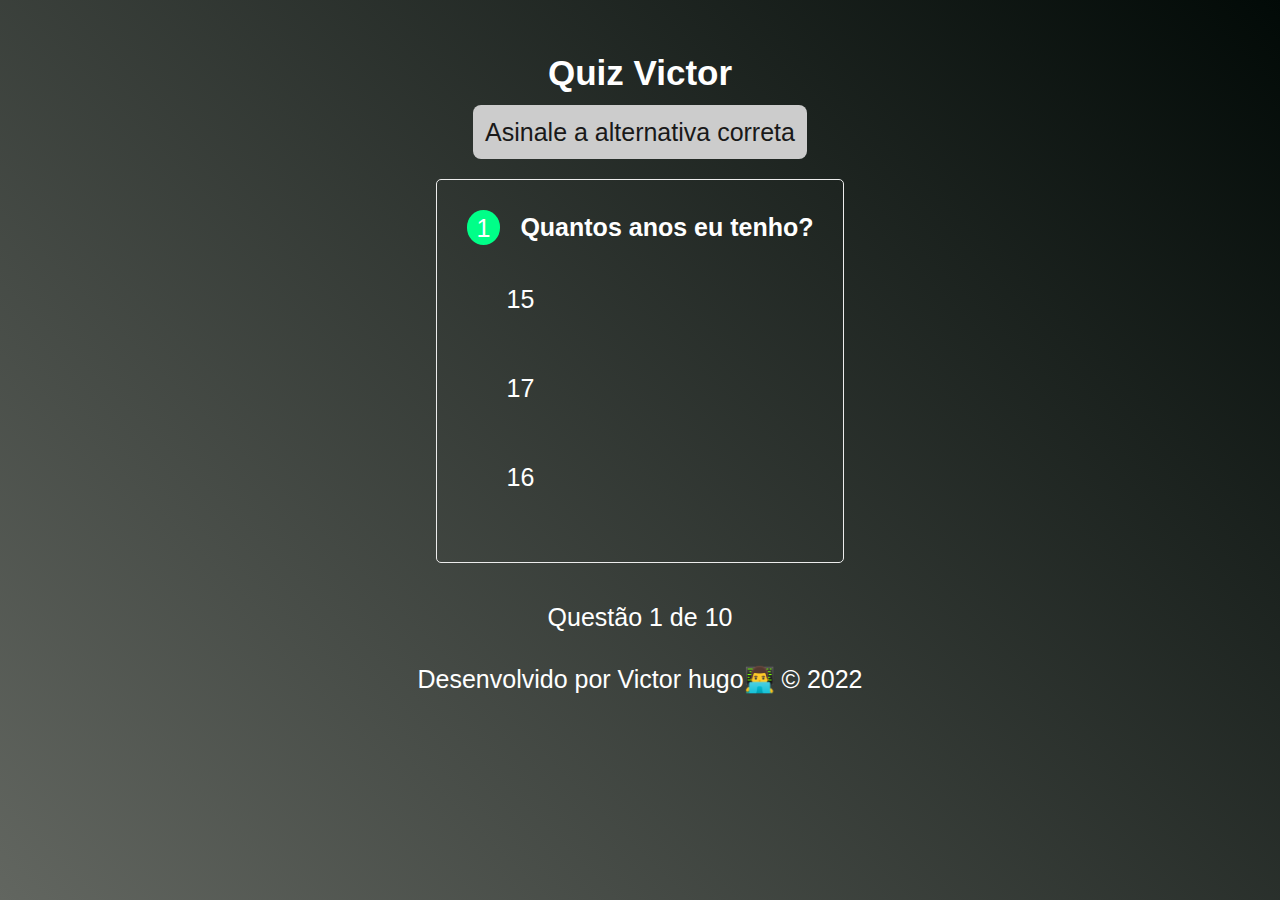
==== Quiz.html @ aa97f167 "Add files via upload" ====
<!DOCTYPE html>
<html lang="pt-br">
<head>
    <meta charset="UTF-8">
    <meta http-equiv="X-UA-Compatible" content="IE=edge">
    <meta name="viewport" content="width=device-width, initial-scale=1.0">
    <title>Quiz Victor</title>
    <link rel="stylesheet" href="style.css" />
    <link rel="shortcut icon" href="./img/logo.png" />
</head>
<body>

    <main class="tela-principal">

        <section class='conteudos'>

            <h1>Quiz Victor</h1>

            <article class='centro' id='instrucoes'>
                Asinale a alternativa correta 
            </article>

            <article class='questoes'>
                
                <header class='questao'>
                    <span id='numQuestao'></span>
                    <h2 id='pergunta'></h2>
                </header>

                <div class='corpo'>
                    <ol type='A' id='alternativas'>
                        <li id='a' value='1A' class='respostas' onClick='verificarSeAcertou(this, this)'></li>
                        <li id='b' value='1B' class='respostas' onClick='verificarSeAcertou(this, this)'></li>
                        <li id='c' value='1C' class='respostas' onClick='verificarSeAcertou(this, this)'></li>
                    </ol>
                </div>
            </article>
            
            <article id='aviso'>Questão <span id='numero'></span> de <span id='total'></span></article>
            
        </section>

        <footer class='centro'>Desenvolvido por Victor hugo👨‍💻 &copy; 2022</footer>
    </main>

<script src="script.js"></script>

</body>
</html>
---- style.css ----
* {
    margin: 0;
    padding: 0;
    box-sizing: border-box;
    font-family: 'Roboto', sans-serif;
    font-size: 1.25rem;
}

body {
    width: 100vw;
    height: 100vh;
    background-image: linear-gradient(45deg,rgb(98, 102, 96),rgb(2, 10, 7));
    color: #fff;
}

main {
    width: 100%;
    height: 100%;
    padding: 1rem; 
}

section {
    width: 100%;
    margin: 0 auto;
    padding: 1rem;
    margin-bottom: 0.625rem;
    display: flex;
    flex-direction: column;
    justify-content: center;
    align-items: center;
}

h1 {
    text-align: center;
    font-size: 1.75rem;
    margin: 0.625rem;
}

.centro {
    text-align: center;
}

.questao {
    display: flex;
    align-items: center;
    justify-content: space-between;
}

#numQuestao {
    display: block;
    background: #00ff88;
    padding: 4px 10px 2px 10px;
    border-radius: 50%;
}

#pergunta {
    margin-left: 1rem;
}

.questoes {
    padding: 1.5rem;
    border: 1px solid #ececec;
    border-radius: 5px;
    margin-bottom: 2rem;
}

.questoes ol li {
    display: block;
    margin: 1rem;
    padding: 1rem;
    border-radius: 8px;
}

.questoes ol li:hover {
    background: #00ff88;
    cursor: pointer;
}

.bloqueado {
    display: none;
}

.bloqueado li:hover {
    display: none;
}

#instrucoes {
    background: #ccc;
    color: #191919;
    padding: 0.625rem;
    border-radius: 8px;

    display: flex;
    justify-content: center;
    margin-bottom: 1rem;
    animation: piscar .75s infinite alternate;
}

#aviso {
    color: #ffffff;
}


@keyframes piscar {
    0% {
        filter: drop-shadow(0 0 15px #00ff88);
        -webkit-filter: drop-shadow(0 0 15px #00ff88);
        -moz-filter: drop-shadow(0 0 15px #00ff88);
        -o-filter: drop-shadow(0 0 15px #00ff88);
        -ms-filter: drop-shadow(0 0 15px #00ff88);
    }
    100% {
    }
}

.animar {
    animation: piscar .75s infinite alternate;
}

.aparecer {
    animation: aparecer .5s infinite alternate;
}

@keyframes aparecer {
    0% {
        opacity: 0
    }
    100% {
        opacity: 1
    }
}
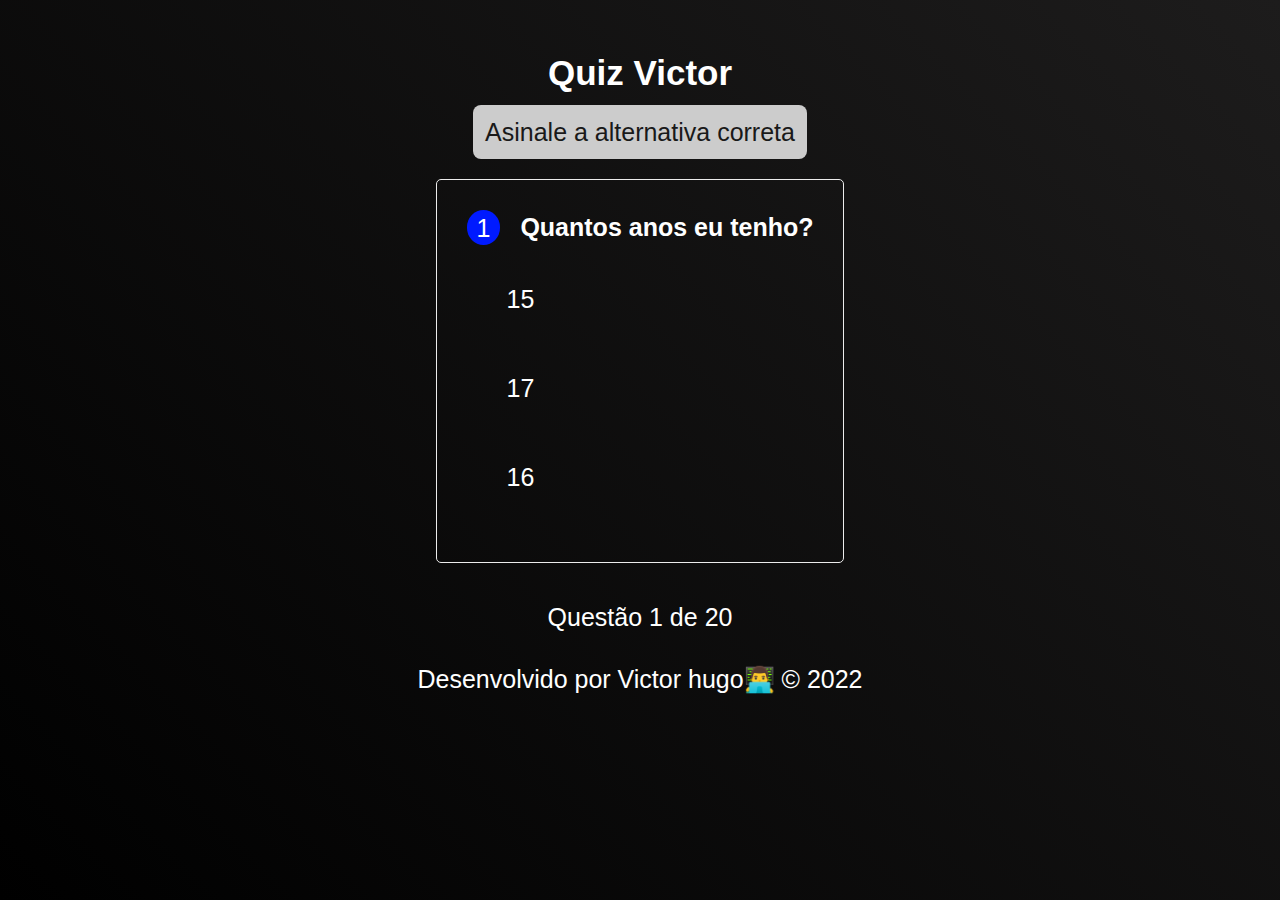
==== commit 7008e436: "Update Quiz.html" ====
--- a/Quiz.html
+++ b/Quiz.html
@@ -6,7 +6,6 @@
     <meta name="viewport" content="width=device-width, initial-scale=1.0">
     <title>Quiz Victor</title>
     <link rel="stylesheet" href="style.css" />
-    <link rel="shortcut icon" href="./img/logo.png" />
 </head>
 <body>
 
@@ -46,4 +45,4 @@
 <script src="script.js"></script>
 
 </body>
-</html>+</html>
--- a/style.css
+++ b/style.css
@@ -9,7 +9,7 @@
 body {
     width: 100vw;
     height: 100vh;
-    background-image: linear-gradient(45deg,rgb(98, 102, 96),rgb(2, 10, 7));
+    background-image: linear-gradient(45deg,rgb(0, 0, 0),rgb(29, 28, 28));
     color: #fff;
 }
 
@@ -48,7 +48,7 @@
 
 #numQuestao {
     display: block;
-    background: #00ff88;
+    background: #001aff;
     padding: 4px 10px 2px 10px;
     border-radius: 50%;
 }
@@ -72,7 +72,7 @@
 }
 
 .questoes ol li:hover {
-    background: #00ff88;
+    background: #001aff;
     cursor: pointer;
 }
 
@@ -103,11 +103,11 @@
 
 @keyframes piscar {
     0% {
-        filter: drop-shadow(0 0 15px #00ff88);
-        -webkit-filter: drop-shadow(0 0 15px #00ff88);
-        -moz-filter: drop-shadow(0 0 15px #00ff88);
-        -o-filter: drop-shadow(0 0 15px #00ff88);
-        -ms-filter: drop-shadow(0 0 15px #00ff88);
+        filter: drop-shadow(0 0 15px #001aff);
+        -webkit-filter: drop-shadow(0 0 15px #001aff);
+        -moz-filter: drop-shadow(0 0 15px #001aff);
+        -o-filter: drop-shadow(0 0 15px #001aff);
+        -ms-filter: drop-shadow(0 0 15px #001aff);
     }
     100% {
     }
@@ -128,4 +128,4 @@
     100% {
         opacity: 1
     }
-}+}
